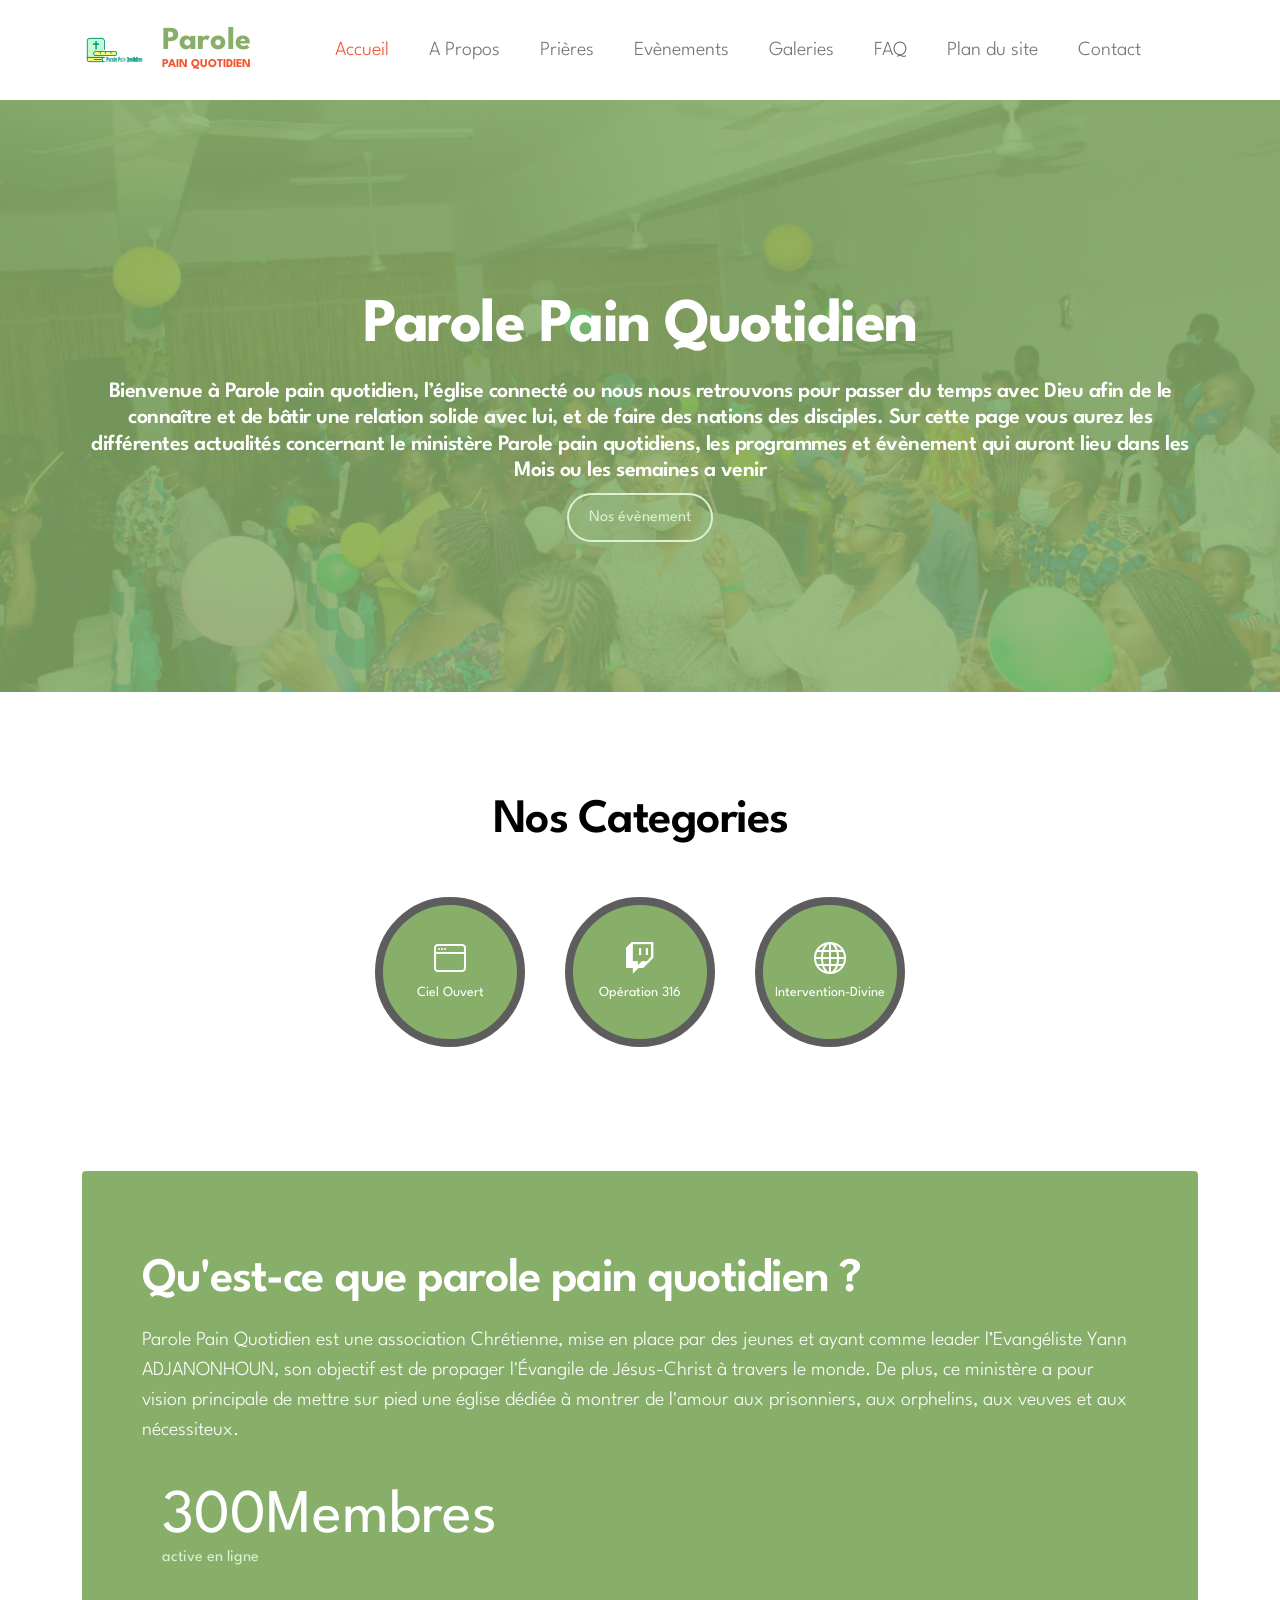
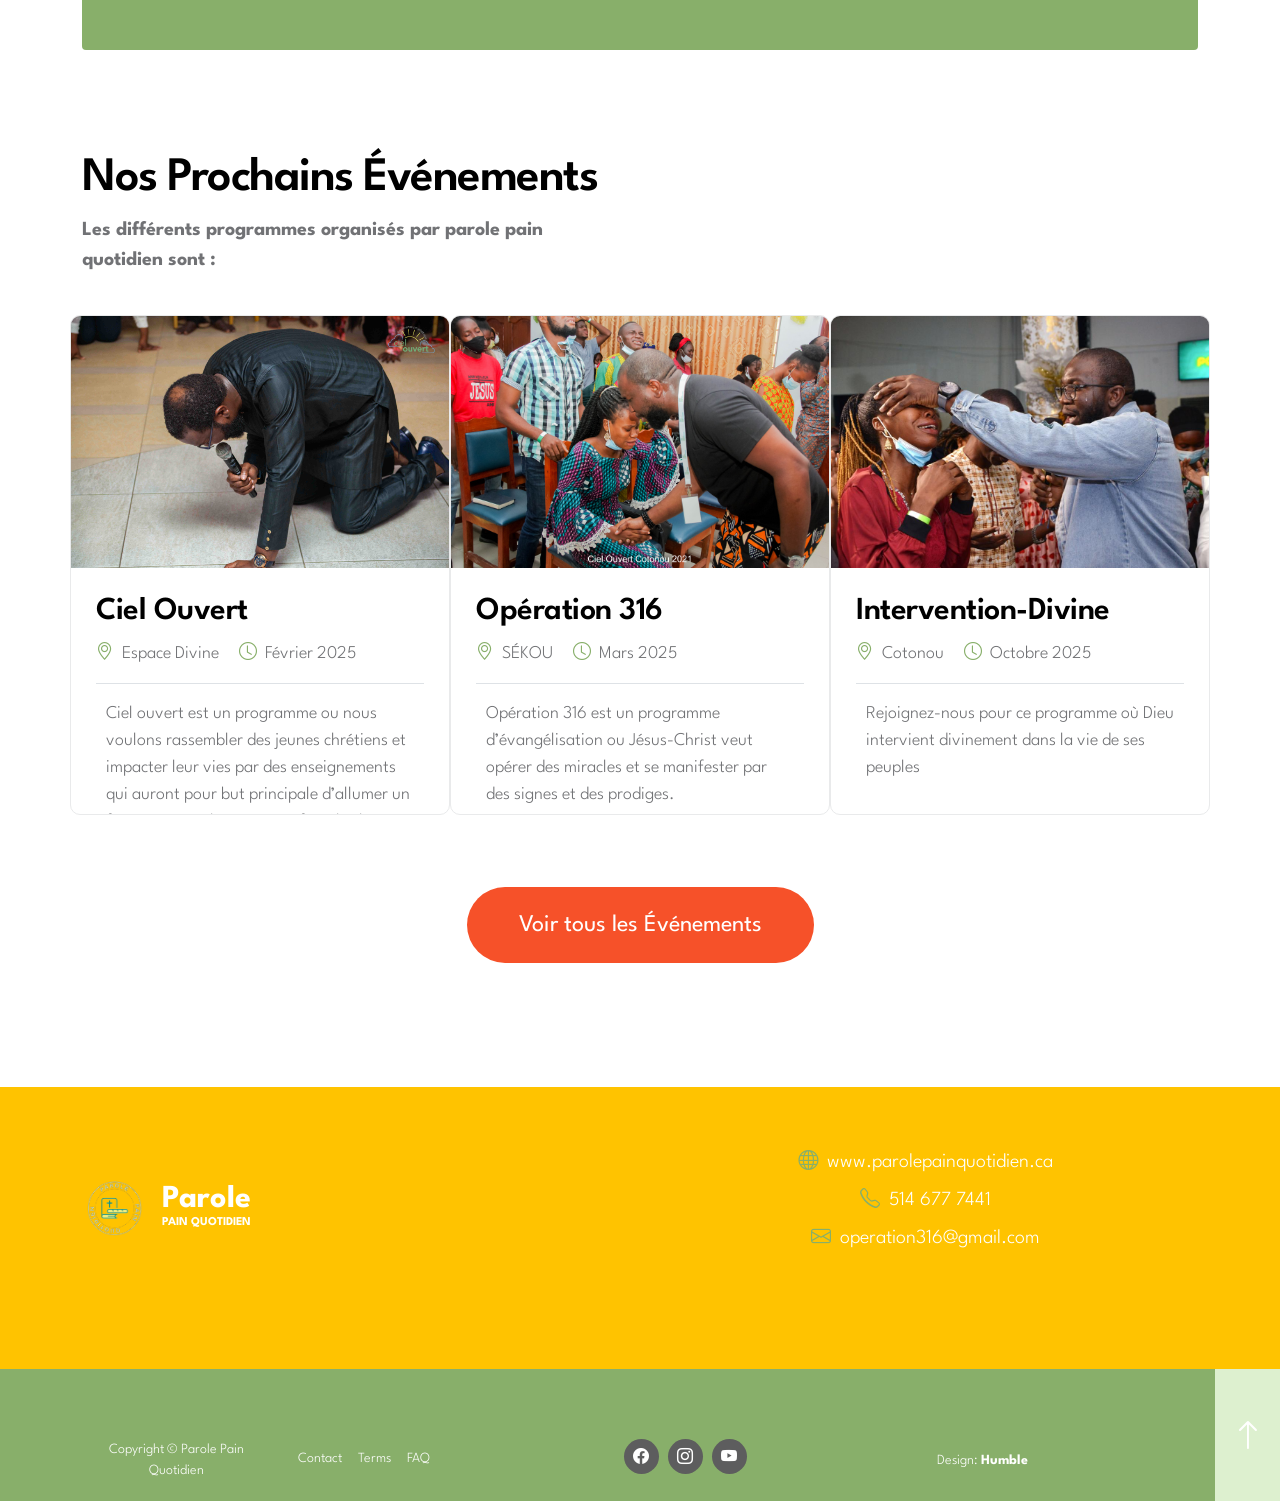
==== index.html @ 1429f16c "feat: contenu du site piloté par data/ et programme de prière mensuel - Ajoute data/ (site.json, eve" ====
<!DOCTYPE html>
<html lang="fr">
  <head>
    <meta charset="utf-8" />
    <meta name="viewport" content="width=device-width, initial-scale=1" />
    <meta http-equiv="X-UA-Compatible" content="ie=edge">
    <link rel="icon" type="image/x-icon" href="./images/PHOTO-2024-10-22-14-45-59.ico">
    <meta name="author" content="" />

    <title>Parole Pain Quotidien</title>

    <!-- CSS FILES -->
    <link rel="preconnect" href="https://fonts.googleapis.com" />

    <link rel="preconnect" href="https://fonts.gstatic.com" crossorigin />

    <link
      href="https://fonts.googleapis.com/css2?family=League+Spartan:wght@100;300;400;600;700&display=swap"
      rel="stylesheet"
    />

    <link href="css/bootstrap.min.css" rel="stylesheet" />

    <link href="css/bootstrap-icons.css" rel="stylesheet" />

    <link href="css/owl.carousel.min.css" rel="stylesheet" />

    <link href="css/owl.theme.default.min.css" rel="stylesheet" />

    <link href="css/Style.css" rel="stylesheet" />

 




  </head>

  <body id="top">
    <nav class="navbar navbar-expand-lg">
      <div class="container">
        <a class="navbar-brand d-flex align-items-center" href="index.html">
          <img src="images/PPQ_LOGO_FINAL_PNG_TRANSPARENT.png" class="img-fluid logo-image" />

          <div class="d-flex flex-column">
            <strong class="logo-text">Parole</strong>
            <small class="logo-slogan">Pain Quotidien</small>
          </div>
        </a>

        <button
          class="navbar-toggler"
          type="button"
          data-bs-toggle="collapse"
          data-bs-target="#navbarNav"
          aria-controls="navbarNav"
          aria-expanded="false"
          aria-label="Toggle navigation"
        >
          <span class="navbar-toggler-icon"></span>
        </button>

        <div class="collapse navbar-collapse" id="navbarNav">
          <ul class="navbar-nav align-items-center ms-lg-5">
            <li class="nav-item">
              <a class="nav-link active" href="index.html">Accueil</a>
            </li>

            <li class="nav-item">
              <a class="nav-link" href="about.html">A Propos</a>
            </li>

            <li class="nav-item">
              <a class="nav-link" href="pray.html">Prières</a>
            </li>

            <li class="nav-item">
              <a class="nav-link" href="events.html">Evènements</a>
            </li>

            <li class="nav-item">
              <a class="nav-link" href="gallery.html">Galeries</a>
            </li>

            <li class="nav-item">
              <a class="nav-link" href="FAQ.html">FAQ</a>
            </li>

            <li class="nav-item">
              <a class="nav-link" href="plandusite.html">Plan du site</a>
            </li>


            <li class="nav-item">
              <a class="nav-link" href="contact.html">Contact</a>
            </li>
          </ul>
        </div>
      </div>
    </nav>

    <main>
      <section
        class="hero-section d-flex justify-content-center align-items-center"
      >
        <div class="section-overlay"></div>

        <div class="container">
          <div class="row">
            <div class="col-12 text-center">
              <div class="hero-section-text mt-5">
                

                <h1 class="hero-title text-white mt-4 mb-4">
                  Parole Pain Quotidien <br /> 
                </h1>

                <h6 class="text-white">Bienvenue à Parole pain quotidien, l’église connecté ou nous nous retrouvons pour passer du temps avec Dieu afin de le connaître et de bâtir une relation solide avec lui, et de faire des nations des disciples. Sur cette page vous aurez les différentes actualités concernant le ministère Parole pain quotidiens, 
                  les programmes et évènement qui auront lieu dans les Mois ou les semaines a venir 
                </h6>

                <a
                  href="#categories-section"
                  class="custom-btn custom-border-btn btn"
                  >Nos évènement</a
                >
              </div>
            </div>
          </div>
        </div>
      </section>

      <section
        class="categories-section section-padding"
        id="categories-section"
      >
        <div class="container">
          <div class="row justify-content-center align-items-center">
            <div class="col-lg-12 col-12 text-center">
              <h2 class="mb-5">Nos <span>Categories</span></h2>
            </div>

            <div class="col-lg-2 col-md-4 col-6">
              <div class="categories-block">
                <a
                  href="Ciel%20Ouvert.html"
                  class="d-flex flex-column justify-content-center align-items-center h-100"
                >
                  <i class="categories-icon bi-window"></i>

                  <small class="categories-block-title">Ciel Ouvert</small>
                </a>
              </div>
            </div>

            <div class="col-lg-2 col-md-4 col-6">
              <div class="categories-block">
                <a
                  href="Op%C3%A9ration316.html"
                  class="d-flex flex-column justify-content-center align-items-center h-100"
                >
                  <i class="categories-icon bi-twitch"></i>

                  <small class="categories-block-title">Opération 316</small>
                </a>
              </div>
            </div>

            <div class="col-lg-2 col-md-4 col-6">
              <div class="categories-block">
                <a
                  href="#"
                  class="d-flex flex-column justify-content-center align-items-center h-100"
                >
                  <i class="categories-icon bi-globe"></i>

                  <small class="categories-block-title"
                    >Intervention-Divine</small
                  >
                </a>
              </div>
            </div>

          </div>
        </div>
      </section>

      <section>
        <div class="container">
          <div class="row">
            <div class="col-lg-12 col-12">
              <div class="custom-text-block rounded">
                <h2 class="text-white mb-3">
                  Qu'est-ce que parole pain quotidien ?
                </h2>

                <p class="text-white">
                  Parole Pain Quotidien est une association Chrétienne, 
                  mise en place par des jeunes et ayant comme leader 
                  l’Evangéliste Yann ADJANONHOUN, son objectif est de propager l'Évangile de Jésus-Christ à travers le monde. 
                  De plus, ce ministère a pour vision principale de mettre sur pied une église dédiée à montrer de l'amour aux prisonniers, 
                  aux orphelins, aux veuves et aux nécessiteux.
                </p>

                <div class="d-flex mt-4">
                  <div class="counter-thumb">
                    <div class="d-flex">
                      <span
                        class="counter-number text-center"
                        data-from="1"
                        data-to="500"
                        data-speed="1000"
                      ></span>
                      <span class="counter-number-text"> Membres </span>
                    </div>

                    <span class="counter-text">active en ligne </span>
                  </div>

                </div>
              </div>
            </div> 
          </div>
        </div>
      </section>

      <section class="job-section recent-jobs-section section-padding">
        <div class="container">
          <div class="row align-items-center">
            <div class="col-lg-6 col-12 mb-4">
              <h2>Nos Prochains Événements</h2>

              <p>
                <strong>Les différents programmes organisés par parole pain quotidien sont :</strong> 
              </p>
            </div>

            <div class="clearfix"></div>

            <div id="events-list" data-limit="3" style="display: contents"></div>

            <template id="event-template">
              <div class="col-lg-4 col-md-6 col-12">
                <div class="job-thumb job-thumb-box" style="height: 500px">
                  <div class="job-image-box-wrap">
                    <a href="#">
                      <img src="" class="job-image img-fluid" alt="" data-field="image" />
                    </a>
                  </div>

                  <div class="job-body">
                    <h4 class="job-title">
                      <a href="#" class="job-title-link" data-field="titre"></a>
                    </h4>

                    <div class="d-flex align-items-center">
                      <p class="job-location">
                        <i class="custom-icon bi-geo-alt me-1"></i>
                        <span data-field="lieu"></span>
                      </p>

                      <p class="job-date">
                        <i class="custom-icon bi-clock me-1"></i>
                        <span data-field="date"></span>
                      </p>
                    </div>

                    <div class="d-flex align-items-center border-top pt-3">
                      <p class="job-price mb-0" data-field="description"></p>
                    </div>
                  </div>
                </div>
              </div>
            </template>

            <div class="col-12 recent-jobs-bottom text-center ms-auto my-4">
              <a href="events.html" class="custom-btn btn ms-lg-auto"
                >Voir tous les Événements</a
              >
            </div>
          </div>
        </div>
      </section>
    </main>

    <footer class="site-footer text-center" style="background:#FFC300 ">
      <div class="container">
        <div class="row">
          <div class="col-lg-6 col-md-6 col-12" style="margin: auto;">
            <div class="d-flex align-items-center">
              <img src="images/logo.png" class="img-fluid logo-image" />

              <div class="d-flex flex-column">
                <strong class="logo-text text-white">Parole</strong>
                <small class="logo-slogan  text-white">Pain Quotidien</small>
              </div>
            </div>
          </div>
          <div class="col-lg-6 col-md-6 col-12">
            <p class="mb-2">
              <i class="custom-icon bi-globe me-1"></i>

              <a href="https://www.parolepainquotidien.ca" class="site-footer-link text-white" data-bind-href="siteWeb" data-bind="siteWebAffiche">www.parolepainquotidien.ca</a>
            </p>

            <p class="mb-2">
              <i class="custom-icon bi-telephone me-1"></i>

              <a href="tel:+15146777441" class="site-footer-link text-white" data-bind-href="telephoneLien" data-bind="telephone">
                514 677 7441
              </a>
            </p>

            <p>
              <i class="custom-icon bi-envelope me-1"></i>

              <a href="mailto:operation316@gmail.com" class="site-footer-link text-white" data-bind-href="courrielLien" data-bind="courriel">
                operation316@gmail.com
              </a>
            </p>
          </div>
        </div>
      </div>

      <div class="site-footer-bottom">
        <div class="container">
          <div class="row">
            <div class="col-lg-4 col-12 d-flex align-items-center">
              <p class="copyright-text">Copyright © Parole Pain Quotidien</p>

              <ul class="footer-menu d-flex">
                <li class="footer-menu-item">
                  <a href="contact.html" class="footer-menu-link">Contact</a>
                </li>

                <li class="footer-menu-item">
                  <a href="#" class="footer-menu-link">Terms</a>
                </li>
              </ul>

              <ul class="footer-menu">
                <li class="footer-menu-item">
                  <a href="FAQ.html" class="footer-menu-link">FAQ</a>
                </li>

                
            </ul>
            </div>

            <div class="col-lg-5 col-12 mt-2 mt-lg-0">
                <ul class="footer-menu">
                <li class="social-icon-item">
                  <a href="https://www.facebook.com/watch/live/?ref=watch_permalink&v=593550839809936&rdid=hSg6vGZpAJ9QSrfx" class="social-icon-link bi-facebook" data-bind-href="facebook"></a>
                </li>

                <li class="social-icon-item">
                  <a href="https://www.instagram.com/_parolepainquotidien?igsh=YXpwY2RibXhpOGhr" class="social-icon-link bi-instagram" data-bind-href="instagram"></a>
                </li>

                <li class="social-icon-item">
                  <a href="https://www.youtube.com/@parolepainquotidien9807" class="social-icon-link bi-youtube" data-bind-href="youtube"></a>
                </li>
              </ul>
            </div>

            <div class="col-lg-3 col-12 mt-2 d-flex align-items-center mt-lg-0">
              <p>
                Design:
                <a
                  class="sponsored-link"
                  rel="sponsored"
                  href="#"
                  target="_blank"
                  >Humble</a
                >
              </p>
            </div>

            <a
              class="back-top-icon bi-arrow-up smoothscroll d-flex justify-content-center align-items-center"
              href="#top"
            ></a>
          </div>
        </div>
      </div>
    </footer>

    <!-- JAVASCRIPT FILES -->
    <script src="js/jquery.min.js"></script>
    <script src="js/bootstrap.min.js"></script>
    <script src="js/owl.carousel.min.js"></script>
    <script src="js/counter.js"></script>
    <script src="js/site-content.js"></script>
    <script src="js/custom.js"></script>
  </body>
</html>
---- css/Style.css ----
/*---------------------------------------
  CUSTOM PROPERTIES ( VARIABLES )             
-----------------------------------------*/
:root {
  --white-color: #ffffff;
  --dark-color: #000000;

  --primary-color: #88af6a;
 
  --secondary-color: #ddf0cf;
  --section-bg-color: #4e4e50;
  --custom-btn-bg-color: #f65129;
  --social-icon-link-bg-color: #5d5d5e;
  --p-color: #717275;
  --border-color: #e9eaeb;

  --body-font-family: "League Spartan", sans-serif;

  --h1-font-size: 62px;
  --h2-font-size: 48px;
  --h3-font-size: 36px;
  --h4-font-size: 32px;
  --h5-font-size: 24px;
  --h6-font-size: 22px;
  --p-font-size: 20px;
  --btn-font-size: 16px;
  --copyright-font-size: 14px;

  --border-radius-large: 100px;
  --border-radius-medium: 30px;
  --border-radius-small: 10px;

  --font-weight-thin: 100;
  --font-weight-light: 300;
  --font-weight-normal: 400;
  --font-weight-semibold: 600;
  --font-weight-bold: 700;
}

body {
  background-color: var(--white-color);
  font-family: var(--body-font-family);
}

/*---------------------------------------
  TYPOGRAPHY               
-----------------------------------------*/
h1,
h2,
h3,
h4,
h5,
h6 {
  color: var(--dark-color);
  font-weight: var(--font-weight-semibold);
  letter-spacing: -0.5px;
}

h1,
h2 {
  letter-spacing: -1.5px;
}

h1 {
  font-size: var(--h1-font-size);
  line-height: normal;
  font-weight: var(--font-weight-bold);
}

h2 {
  font-size: var(--h2-font-size);
}

h3 {
  font-size: var(--h3-font-size);
}

h4 {
  font-size: var(--h4-font-size);
}

h5 {
  font-size: var(--h5-font-size);
}

h6 {
  font-size: var(--h6-font-size);
}

p {
  color: var(--p-color);
  font-size: var(--p-font-size);
  font-weight: var(--font-weight-light);
}

ul li {
  color: var(--p-color);
  font-size: var(--p-font-size);
  font-weight: var(--font-weight-light);
}

a,
button {
  touch-action: manipulation;
  transition: all 0.3s;
}

a {
  color: var(--primary-color);
  text-decoration: none;
}

a:hover {
  color: var(--custom-btn-bg-color);
}

b,
strong {
  font-weight: var(--font-weight-bold);
}

/*---------------------------------------
  SECTION               
-----------------------------------------*/
.section-padding {
  padding-top: 100px;
  padding-bottom: 100px;
}

.section-bg {
  background: var(--section-bg-color);
}

.section-overlay {
  background: rgba(0, 0, 0, 0.85);
  background: var(--custom-btn-bg-color);
  opacity: 0.85;
  position: absolute;
  top: 0;
  left: 0;
  pointer-events: none;
  width: 100%;
  height: 100%;
}

.section-overlay + .container {
  position: relative;
}

.back-top-icon {
  background: var(--secondary-color);
  width: 65px;
  color: var(--white-color);
  font-size: var(--h4-font-size);
  position: absolute;
  top: 0;
  bottom: 0;
  right: 0;
  transition: all 0.5s;
}

.back-top-icon:hover {
  background: var(--custom-btn-bg-color);
  color: var(--white-color);
}

.custom-block {
  background: var(--primary-color);
  border-top: 20px solid var(--secondary-color);
  border-radius: var(--border-radius-medium);
  position: relative;
  overflow: hidden;
  padding: 30px 50px;
}

.custom-icon {
  color: var(--primary-color);
}

.instagram-block {
  position: relative;
  height: 100%;
}

.instagram-block-text {
  position: absolute;
  top: 50%;
  left: 50%;
  transform: translate(-50%, -50%);
}

nav[aria-label="breadcrumb"] {
  background: var(--white-color);
  border-radius: var(--border-radius-large);
  display: inline-block;
  padding: 7px 16px 3px 16px;
}

.breadcrumb {
  margin-bottom: 0;
}

/*---------------------------------------
  PAGINATION               
-----------------------------------------*/
.pagination {
  margin-top: 30px;
  margin-bottom: 0;
}

.page-link {
  border-color: var(--border-color);
  border-radius: var(--border-radius-large);
  color: var(--p-color);
  font-size: var(--copyright-font-size);
  padding: 0;
  width: 45px;
  height: 45px;
  line-height: 45px;
  text-align: center;
  margin-right: 10px;
  margin-left: 10px;
}

.page-item.active .page-link,
.page-link:hover {
  background: var(--secondary-color);
  border-color: transparent;
  color: var(--white-color);
}

.page-item:first-child .page-link,
.page-item:last-child .page-link {
  border: 0;
  border-radius: var(--border-radius-large);
}

.page-item:not(:first-child) .page-link {
  margin-left: 5px;
}

/*---------------------------------------
  CUSTOM FORM               
-----------------------------------------*/
.custom-form .input-group {
  background-color: var(--white-color);
  border-radius: var(--border-radius-medium);
  margin-bottom: 24px;
  position: relative;
  overflow: hidden;
  padding-left: 10px;
}

.input-group-text {
  background: transparent;
  border: 0;
  padding-right: 0;
}

.custom-form label {
  margin-bottom: 5px;
}

.custom-form .form-control {
  background-color: var(--white-color);
  border: 2px solid transparent;
  border-radius: var(--border-radius-medium);
  box-shadow: none;
  color: var(--p-color);
  padding-top: 12px;
  padding-bottom: 12px;
  outline: none;
}

.custom-form button[type="submit"] {
  background: var(--primary-color);
  border: none;
  color: var(--white-color);
  font-size: var(--p-font-size);
  font-weight: var(--font-weight-normal);
  transition: all 0.3s;
  margin-bottom: 24px;
}

.custom-form button[type="submit"]:hover,
.custom-form button[type="submit"]:focus {
  background: var(--secondary-color);
  border-color: transparent;
}

/*---------------------------------------
  CUSTOM TEXT BLOCK               
-----------------------------------------*/
.custom-text-block {
  background: var(--primary-color);
  padding: 80px 60px;
  height: 100%;
}

.counter-thumb {
  margin: 20px;
  margin-bottom: 0;
}

.counter-number,
.counter-text {
  color: var(--secondary-color);
  display: block;
}

.counter-number,
.counter-number-text {
  color: var(--dark-color);
  font-size: var(--h1-font-size);
  line-height: normal;
}

.custom-text-block .counter-number,
.custom-text-block .counter-number-text {
  color: var(--white-color);
}

/*---------------------------------------
  CUSTOM LINK               
-----------------------------------------*/
.custom-link {
  color: var(--p-color);
  position: relative;
  overflow: hidden;
  z-index: 1;
  display: inline-block;
  vertical-align: middle;
  transition: all 0.3s cubic-bezier(0.645, 0.045, 0.355, 1);
  padding-bottom: 2px;
}

.custom-link::after {
  content: "";
  width: 0;
  height: 2px;
  bottom: 0;
  position: absolute;
  left: auto;
  right: 0;
  z-index: -1;
  transition: width 0.6s cubic-bezier(0.25, 0.8, 0.25, 1) 0s;
  background: currentColor;
}

.custom-link:hover::after {
  width: 100%;
  left: 0;
  right: auto;
}

.custom-link:hover {
  color: var(--primary-color);
}

.custom-link:hover::after {
  background: var(--custom-btn-bg-color);
}

/*---------------------------------------
  CUSTOM BUTTON               
-----------------------------------------*/
.custom-btn {
  background: var(--custom-btn-bg-color);
  border: 2px solid transparent;
  border-radius: var(--border-radius-large);
  color: var(--white-color);
  font-size: var(--btn-font-size);
  font-weight: var(--font-weight-normal);
  line-height: normal;
  padding: 15px 20px;
}

.custom-btn:hover,
.navbar-expand-lg .navbar-nav .nav-link.custom-btn:hover {
  background: var(--secondary-color);
  color: var(--white-color);
}

.custom-border-btn-wrap .custom-border-btn {
  border-color: var(--white-color);
  color: var(--white-color);
}

.custom-border-btn-wrap .custom-border-btn:hover,
.cta-section .custom-border-btn:hover {
  background: var(--white-color);
  color: var(--custom-btn-bg-color);
}

.custom-border-btn-wrap .custom-link {
  color: var(--white-color);
}

.custom-border-btn-wrap .custom-link:hover::after {
  background: var(--white-color);
}

.custom-border-btn {
  background: transparent;
  border: 2px solid var(--border-color);
  color: var(--custom-btn-bg-color);
}

.custom-border-btn:hover {
  background: var(--custom-btn-bg-color);
  border-color: transparent;
  color: var(--white-color);
}

.navbar-expand-lg .navbar-nav .nav-link.custom-btn {
  padding: 12px 22px;
  color: var(--white-color);
}

/*---------------------------------------
  NAVIGATION              
-----------------------------------------*/
.navbar {
  background: var(--white-color);
  padding-top: 15px;
  padding-bottom: 15px;
}

.navbar-brand {
  font-size: var(--h4-font-size);
  font-weight: var(--font-weight-bold);
}

.logo-image {
  display: block;
  width: 65px;
  margin-right: 15px;
}

.logo-text {
  color: var(--primary-color);
  font-size: var(--h4-font-size);
  display: block;
  line-height: normal;
}

.logo-slogan {
  color: var(--custom-btn-bg-color);
  font-size: 12px;
  font-weight: var(--font-weight-bold);
  text-transform: uppercase;
}

.navbar-brand,
.navbar-brand:hover {
  color: var(--primary-color);
}

.navbar-expand-lg .navbar-nav .nav-link {
  margin-right: 0;
  margin-left: 0;
  padding: 20px;
}

.navbar-expand-lg .navbar-nav {
  width: 100%;
}

.navbar-nav .nav-link {
  display: inline-block;
  color: var(--p-bg-color);
  font-size: var(--menu-font-size);
  font-weight: var(--font-weight-medium);
  position: relative;
  padding-top: 15px;
  padding-bottom: 15px;
}

.navbar-nav .nav-link.active,
.navbar-nav .nav-link:hover {
  color: var(--custom-btn-bg-color);
}

.dropdown-menu {
  background: var(--white-color);
  box-shadow: 0 1rem 3rem rgba(0, 0, 0, 0.175);
  border: 0;
  padding: 0;
  margin-top: 20px;
}

.dropdown-item {
  display: inline-block;
  color: var(--p-bg-color);
  font-size: var(--menu-font-size);
  font-weight: var(--font-weight-medium);
  border-bottom: 1px solid var(--border-color);
  position: relative;
  padding-top: 10px;
  padding-bottom: 10px;
}

.dropdown-menu li:last-child .dropdown-item {
  border-bottom: 0;
}

.dropdown-item.active,
.dropdown-item:active,
.dropdown-item:focus,
.dropdown-item:hover {
  background: transparent;
  color: var(--custom-btn-bg-color);
}

.dropdown-toggle::after {
  content: "\f282";
  display: inline-block;
  font-family: bootstrap-icons !important;
  font-size: var(--copyright-font-size);
  font-style: normal;
  font-weight: normal !important;
  font-variant: normal;
  text-transform: none;
  line-height: 1;
  vertical-align: -0.125em;
  -webkit-font-smoothing: antialiased;
  -moz-osx-font-smoothing: grayscale;
  position: relative;
  left: 2px;
  border: 0;
}

@media screen and (min-width: 992px) {
  .dropdown:hover .dropdown-menu {
    display: block;
    margin-top: 0;
  }
}

.navbar-toggler {
  border: 0;
  padding: 0;
  cursor: pointer;
  margin: 0;
  width: 30px;
  height: 35px;
  outline: none;
}

.navbar-toggler:focus {
  outline: none;
  box-shadow: none;
}

.navbar-toggler[aria-expanded="true"] .navbar-toggler-icon {
  background: transparent;
}

.navbar-toggler[aria-expanded="true"] .navbar-toggler-icon:before,
.navbar-toggler[aria-expanded="true"] .navbar-toggler-icon:after {
  transition: top 300ms 50ms ease, -webkit-transform 300ms 350ms ease;
  transition: top 300ms 50ms ease, transform 300ms 350ms ease;
  transition: top 300ms 50ms ease, transform 300ms 350ms ease,
    -webkit-transform 300ms 350ms ease;
  top: 0;
}

.navbar-toggler[aria-expanded="true"] .navbar-toggler-icon:before {
  transform: rotate(45deg);
}

.navbar-toggler[aria-expanded="true"] .navbar-toggler-icon:after {
  transform: rotate(-45deg);
}

.navbar-toggler .navbar-toggler-icon {
  background: var(--dark-color);
  transition: background 10ms 300ms ease;
  display: block;
  width: 30px;
  height: 2px;
  position: relative;
}

.navbar-toggler .navbar-toggler-icon:before,
.navbar-toggler .navbar-toggler-icon:after {
  transition: top 300ms 350ms ease, -webkit-transform 300ms 50ms ease;
  transition: top 300ms 350ms ease, transform 300ms 50ms ease;
  transition: top 300ms 350ms ease, transform 300ms 50ms ease,
    -webkit-transform 300ms 50ms ease;
  position: absolute;
  right: 0;
  left: 0;
  background: var(--dark-color);
  width: 30px;
  height: 2px;
  content: "";
}

.navbar-toggler .navbar-toggler-icon::before {
  top: -8px;
}

.navbar-toggler .navbar-toggler-icon::after {
  top: 8px;
}

/*---------------------------------------
  SITE HEADER              
-----------------------------------------*/
.site-header {
  background-image: url("../images/Photo\ cielouvert.JPG");
  background-repeat: no-repeat;
  background-position: bottom;
  background-size: cover;
  position: relative;
  padding-top: 150px;
  padding-bottom: 150px;
}

.site-header .section-overlay {
  background: var(--primary-color);
}

/*---------------------------------------
  HERO              
-----------------------------------------*/
.hero-section {
  background-image: url("../images/PhotoAccueil.jpg");
  background-repeat: no-repeat;
  background-size: cover;
  background-position: center;
  position: relative;
  padding-top: 150px;
  padding-bottom: 150px;
}

.hero-section .section-overlay {
  background: var(--primary-color);
}

.hero-section .custom-border-btn {
  border-color: var(--secondary-color);
  color: var(--secondary-color);
}

.hero-section .custom-border-btn:hover {
  background: var(--secondary-color);
  color: var(--white-color);
}

.hero-form {
  background: var(--social-icon-link-bg-color);
  border-radius: var(--border-radius-small);
  padding: 45px;
}

.hero-form .form-control {
  padding-bottom: 10px;
}

.hero-form button[type="submit"] {
  padding-top: 10px;
  padding-bottom: 8px;
}

.hero-form .input-group-text i {
  position: relative;
  top: 2px;
}

.hero-section .badge {
  background: transparent;
  color: var(--white-color);
}

.hero-section .badge:hover {
  background: var(--white-color);
  color: var(--primary-color);
}

.badge {
  background: var(--section-bg-color);
  border: 1px solid var(--white-color);
  border-radius: var(--border-radius-medium);
  color: var(--primary-color);
  font-weight: var(--font-weight-normal);
  line-height: normal;
  margin-right: 5px;
  margin-left: 5px;
  padding: 8px 12px;
  padding-bottom: 6px;
}

.badge-level {
  background: var(--primary-color);
  color: var(--white-color);
}

.badge:hover {
  background: var(--custom-btn-bg-color);
  color: var(--white-color);
}

/*---------------------------------------
  ABOUT              
-----------------------------------------*/
.about-page .about-section {
  padding-top: 100px;
  padding-bottom: 0;
}

.about-section .custom-text-block {
  background: var(--secondary-color);
}

.about-image-wrap,
.video-thumb {
  position: relative;
  overflow: hidden;
  height: 100%;
}

.about-info {
  background: var(--primary-color);
  border-radius: var(--border-radius-medium);
  border-top: 30px solid var(--secondary-color);
  position: absolute;
  bottom: 0;
  right: 0;
  margin: 20px;
  padding: 20px;
}

.about-info-text h4 {
  font-weight: var(--font-weight-normal);
}

.about-info2 {
  background: var(--primary-color);
  border-radius: var(--border-radius-medium);
  border-left: 30px solid var(--secondary-color);
  bottom: 0;
  right: 0;
  margin: 20px;
  padding: 20px;
}

.about-info3 {
  background: var(--secondary-color);
  border-radius: var(--border-radius-medium);
  border-left: 30px solid var(--primary-color);
  bottom: 0;
  right: 0;
  margin: 20px;
  padding: 20px;
  color: var(--primary-color);
}

.about-image-border-radius {
  border-radius: var(--border-radius-medium);
}

.about-image {
  display: block;
  object-fit: cover;
  height: 100%;
}

.custom-border-radius-start {
  border-radius: var(--border-radius-medium) 0 0 var(--border-radius-medium);
}

.custom-border-radius-end {
  border-radius: 0 var(--border-radius-medium) var(--border-radius-medium) 0;
}

.video-info {
  position: absolute;
  top: 50%;
  left: 50%;
  transform: translate(-50%, -50%);
}

.youtube-icon {
  background: var(--custom-btn-bg-color);
  font-size: var(--h2-font-size);
  color: var(--white-color);
  border-radius: var(--border-radius-large);
  width: 90px;
  height: 90px;
  line-height: 110px;
  text-align: center;
  display: block;
  animation: pulse-animation 2s infinite;
  transition: all 0.5s;
}

.youtube-icon:hover {
  color: var(--white-color);
}

@keyframes pulse-animation {
  0% {
    box-shadow: 0 0 0 0px rgba(0, 0, 0, 0.2);
  }
  100% {
    box-shadow: 0 0 0 20px rgba(0, 0, 0, 0);
  }
}

/*---------------------------------------
  SERVICES              
-----------------------------------------*/
.services-block {
  border-top: 25px solid transparent;
  border-radius: var(--border-radius-medium);
  text-align: center;
  position: relative;
  overflow: hidden;
  transition: all 0.5s;
  padding: 40px;
}

.services-block:hover,
.services-section .services-block-wrap:nth-of-type(odd) .services-block {
  background: var(--section-bg-color);
  border-top-color: var(--secondary-color);
}

.services-block-icon {
  background: var(--white-color);
  box-shadow: 0 1rem 3rem rgba(0, 0, 0, 0.175);
  border-radius: var(--border-radius-large);
  display: block;
  color: var(--secondary-color);
  font-size: var(--h2-font-size);
  line-height: normal;
  width: 120px;
  height: 120px;
  line-height: 135px;
  margin: auto;
  margin-bottom: 24px;
  text-align: center;
  position: relative;
  transition: all 0.5s;
}

.services-block-body p {
  margin-bottom: 0;
}

/*---------------------------------------
  CATEGORIES              
-----------------------------------------*/
.categories-block {
  background: var(--primary-color);
  border-radius: var(--border-radius-large);
  border: 8px solid var(--social-icon-link-bg-color);
  width: 150px;
  height: 150px;
  margin: auto;
  margin-bottom: 24px;
  text-align: center;
  position: relative;
  transition: all 0.5s;
}

.categories-block:hover {
  border-color: var(--white-color);
  box-shadow: 0 1rem 3rem rgba(209, 189, 60);
}

.categories-icon {
  color: var(--white-color);
  font-size: var(--h4-font-size);
  line-height: normal;
  margin-bottom: 5px;
}

.categories-block-title {
  color: var(--white-color);
  font-size: var(--copyright-font-size);
}

.categories-block-number {
  background: var(--secondary-color);
  border-radius: var(--border-radius-large);
  position: absolute;
  top: 0;
  right: 0;
  width: 40px;
  height: 40px;
  text-align: center;
}

.categories-block-number-text {
  color: var(--white-color);
  display: block;
  height: 45%;
  position: relative;
  left: 2px;
}

/*---------------------------------------
  REVIEWS              
-----------------------------------------*/
.reviews-section {
  background: var(--section-bg-color);
}

.reviews-carousel .owl-item img,
.avatar-image {
  border: 5px solid var(--section-bg-color);
  border-radius: var(--border-radius-large);
  width: 65px;
  height: 65px;
  object-fit: cover;
}

.reviews-carousel .owl-dots .owl-dot span {
  background: var(--white-color);
  border: 5px solid transparent;
  padding: 5px;
  transition: all 0.5s;
}

.reviews-carousel .owl-dots .owl-dot.active span,
.reviews-carousel .owl-dots .owl-dot:hover span {
  background: var(--white-color);
  border-color: var(--custom-btn-bg-color);
}

.reviews-thumb {
  background: var(--white-color);
  border-radius: var(--border-radius-medium);
  position: relative;
  overflow: hidden;
  margin-bottom: 24px;
}

.reviews-body {
  position: relative;
  padding: 30px 40px 30px 70px;
}

.reviews-info {
  position: relative;
  padding: 40px 40px 20px 40px;
}

.reviews-title {
  color: var(--p-color);
}

.reviews-info strong,
.reviews-info small {
  display: block;
}

.reviews-info strong {
  color: var(--dark-color);
  line-height: normal;
}

.bi-star-fill {
  color: var(--custom-btn-bg-color);
}

.reviews-bottom small {
  font-size: var(--btn-font-size);
  font-weight: var(--font-weight-normal);
}

.quote-icon {
  position: absolute;
  top: 0;
  left: 30px;
  opacity: 0.05;
}

/*---------------------------------------
  JOB              
-----------------------------------------*/
.recent-jobs-bottom .custom-btn {
  font-size: var(--h5-font-size);
  padding: 25px 50px;
}

.job-listings-page .hero-form .badge:hover {
  background: var(--primary-color);
}

.job-thumb {
  border-radius: var(--border-radius-small);
  margin-bottom: 25px;
  padding: 25px;
  transition: all 0.5s ease;
}

.job-thumb:hover,
.job-thumb:nth-of-type(even) {
  background: var(--white-color);
  box-shadow: 0 1rem 3rem rgba(0, 0, 0, 0.175);
}

.job-title-link {
  color: var(--dark-color);
}

.job-thumb p {
  font-size: 18px;
}

.job-thumb .badge {
  border: 0;
}

.job-thumb-box {
  border: 1px solid var(--border-color);
  position: relative;
  overflow: hidden;
  max-width: 400px;
  margin-bottom: 48px;
  padding: 0;
}

.job-thumb-box .job-body {
  padding: 25px;
}

.job-thumb-box .job-body .job-image-wrap {
  width: 50px;
  min-width: 50px;
  height: 50px;
}

.job-thumb-box .job-body .job-image {
  padding: 10px;
}

.job-thumb-box .job-location,
.job-thumb-box .job-date {
  min-width: inherit;
}

.job-thumb-box .job-date {
  margin-right: 0;
}

.job-image-box-wrap {
  position: relative;
}

.job-image-box-wrap .job-image {
  padding: 0;
}

.job-image-box-wrap .badge-level {
  border-color: transparent;
}

.job-image-box-wrap .badge-level:hover,
.job-image-box-wrap .badge:hover {
  background: var(--custom-btn-bg-color);
  border-color: transparent;
}

.job-image-box-wrap-info {
  position: absolute;
  bottom: 0;
  right: 0;
  left: 0;
  margin: 20px 25px;
}

.job-image-wrap {
  border-radius: var(--border-radius-large);
  width: 80px;
  min-width: 80px;
  height: 80px;
}

.job-image {
  display: block;
  margin: auto;
  padding: 20px;
}

.job-body {
  flex: auto;
}

.job-location {
  min-width: 175px;
}

.job-location,
.job-date {
  margin-right: 20px;
}

.job-date {
  min-width: 155px;
}

.job-price {
  min-width: 120px;
  margin-right: 10px;
  margin-left: 10px;
}

.job-thumb-detail,
.job-thumb-detail:hover {
  background: transparent;
  box-shadow: none;
  margin: 0;
  padding: 0;
}

.job-thumb-detail-box {
  padding: 40px;
}

.job-detail-share {
  margin-left: auto;
}

.dropdown-sorting .dropdown-menu {
  border-radius: var(--border-radius-small);
  border-top: 0;
  padding-top: 8px;
  padding-bottom: 8px;
}

.dropdown-sorting .dropdown-item {
  font-size: var(--copyright-font-size);
  border-bottom: 0;
  padding-top: 0;
  padding-bottom: 0;
}

#dropdownSortingButton {
  background: transparent;
  color: var(--dark-color);
  border: 0;
  padding: 0;
}

.sorting-icon {
  color: var(--p-color);
}

.sorting-icon.active {
  color: var(--primary-color);
}

.job-section-btn-wrap {
  margin-left: auto;
}

/*---------------------------------------
  CTA               
-----------------------------------------*/
.cta-section {
  background-image: url("../images/millennial-group-young-businesspeople.jpg");
  background-repeat: no-repeat;
  background-position: top;
  background-size: cover;
  position: relative;
  padding-top: 150px;
  padding-bottom: 75px;
}

/*---------------------------------------
  CONTACT               
-----------------------------------------*/
.contact-info-wrap {
  padding-top: 20px;
  padding-bottom: 20px;
}

.contact-info {
  padding: 20px 30px;
}

.contact-info:nth-of-type(even) {
  background-color: var(--section-bg-color);
  border-radius: var(--border-radius-large);
}

.contact-info .custom-icon {
  font-size: var(--h2-font-size);
  margin-right: 20px;
}

.contact-info-small-title {
  color: var(--secondary-color);
  display: block;
  font-size: var(--copyright-font-size);
  font-weight: var(--font-weight-semibold);
  line-height: normal;
}

.contact-form {
  margin-top: 20px;
}

.contact-form .form-control {
  border-color: var(--section-bg-color);
  margin-bottom: 24px;
  padding-top: 15px;
  padding-bottom: 15px;
  padding-left: 20px;
}

.contact-form .form-control:hover {
  background-color: var(--white-color);
  border-color: var(--primary-color);
}

.contact-form button[type="submit"] {
  margin-bottom: 0;
}

.google-map {
  display: block;
  border-radius: var(--border-radius-medium);
  filter: grayscale(100%);
}


/*---------------------------------------
  SITE FOOTER              
-----------------------------------------*/
.site-footer {
  padding-top: 60px;
}

.site-footer-link {
  color: var(--p-color);
}

.site-footer-bottom {
  background: var(--primary-color);
  margin-top: 100px;
  padding-top: 70px;
  padding-bottom: 20px;
  position: relative;
}

.site-footer-bottom .footer-menu-link {
  color: var(--white-color);
  font-size: var(--copyright-font-size);
  margin-right: 8px;
  margin-left: 8px;
}

.site-footer-title {
  margin-bottom: 20px;
}

.site-footer-bottom p,
.copyright-text {
  color: var(--white-color);
  font-size: var(--copyright-font-size);
  margin-bottom: 0;
}

.copyright-text {
  margin-right: 20px;
}

.sponsored-link {
  color: var(--white-color);
  font-weight: var(--font-weight-bold);
}

.footer-menu {
  justify-content: end;
  margin: 0;
  padding: 0;
}

.footer-menu-item {
  list-style: none;
  display: block;
}

.footer-menu-link {
  color: var(--p-color);
  display: inline-block;
  vertical-align: middle;
  margin-right: 10px;
  margin-bottom: 5px;
}

/*---------------------------------------
  SOCIAL ICON               
-----------------------------------------*/
.social-icon {
  margin: 0;
  padding: 0;
}

.social-icon-item {
  list-style: none;
  display: inline-block;
  vertical-align: top;
}

.social-icon-link {
  background: var(--social-icon-link-bg-color);
  border-radius: var(--border-radius-large);
  color: var(--white-color);
  font-size: var(--btn-font-size);
  display: block;
  margin-right: 5px;
  text-align: center;
  width: 35px;
  height: 35px;
  line-height: 40px;
  transition: all 0.5s;
}

.social-icon-link:hover {
  background: var(--secondary-color);
  color: var(--white-color);
  transform: scale(1.15);
}

/*---------------------------------------
  RESPONSIVE STYLES               
-----------------------------------------*/
@media screen and (min-width: 1025px) {
  .job-featured-section .job-thumb {
    max-width: 1120px;
    margin-right: auto;
    margin-left: auto;
  }
}

@media screen and (min-width: 991px) {
  .google-map {
    height: 100%;
  }
}

@media screen and (max-width: 991px) {
  h1 {
    font-size: 48px;
  }

  h2 {
    font-size: 36px;
  }

  h3 {
    font-size: 32px;
  }

  h4 {
    font-size: 28px;
  }

  h5 {
    font-size: 20px;
  }

  h6 {
    font-size: 18px;
  }

  .section-padding,
  .cta-section {
    padding-top: 50px;
    padding-bottom: 50px;
  }

  .about-page .about-section {
    padding-top: 50px;
  }

  .custom-btn {
    padding: 12px 20px;
  }

  .navbar-collapse {
    padding-bottom: 20px;
  }

  .navbar-expand-lg .navbar-nav .nav-link {
    padding: 10px;
  }

  .navbar-expand-lg .navbar-nav .nav-link.custom-btn {
    margin-top: 10px;
  }

  .page-link {
    font-size: 12px;
    width: 40px;
    height: 40px;
    line-height: 40px;
    margin-right: 5px;
    margin-left: 5px;
  }

  .custom-text-block {
    padding: 50px 30px;
  }

  .hero-section {
    padding-top: 100px;
    padding-bottom: 100px;
  }

  .badge {
    margin-top: 5px;
  }

  .counter-number,
  .counter-number-text {
    font-size: var(--h2-font-size);
  }

  .custom-border-radius-start {
    border-radius: var(--border-radius-medium) var(--border-radius-medium) 0 0;
  }

  .custom-border-radius-end {
    border-radius: 0 0 var(--border-radius-medium) var(--border-radius-medium);
  }

  .job-body p {
    font-size: var(--btn-font-size);
  }

  .job-location {
    min-width: 140px;
  }

  .job-price {
    min-width: inherit;
    margin-top: 5px;
    margin-left: 0;
  }

  .hero-form button[type="submit"] {
    margin-bottom: 0;
  }

  .site-footer {
    padding-top: 50px;
  }

  .site-footer-bottom {
    margin-top: 50px;
  }
}

@media screen and (max-width: 480px) {
  h1 {
    font-size: 40px;
  }

  h2 {
    font-size: 28px;
  }

  h3 {
    font-size: 26px;
  }

  h4 {
    font-size: 22px;
  }

  h5 {
    font-size: 20px;
  }

  .badge {
    margin: 10px 10px 5px 0;
  }

  .page-link {
    width: 35px;
    height: 35px;
    line-height: 35px;
  }

  .counter-thumb {
    margin: 10px;
  }

  .counter-number,
  .counter-number-text {
    font-size: var(--h3-font-size);
  }

  .job-date {
    margin-top: 5px;
  }

  .job-detail-share {
    margin: 20px auto 0 auto;
  }
}

/*---------------------------------------
  Style link              
-----------------------------------------*/
.link-container {
  display: flex;
  gap: 20px;
}
.link-container a {
  padding: 10px;
  text-decoration: none;
  color: #333;
  background-color: #fff;
  border: 1px solid #ccc;
  border-radius: 5px;
  transition: background-color 0.3s, color 0.3s;
}
.link-container a:hover {
  background-color: #007BFF;
  color: #fff;

}

.link-container ul {
  display: flex;
  flex-wrap: wrap;
  gap: 20px;
  list-style: none;
  margin: 0;
  padding: 0;
}

.link-container li {
  list-style: none;
}
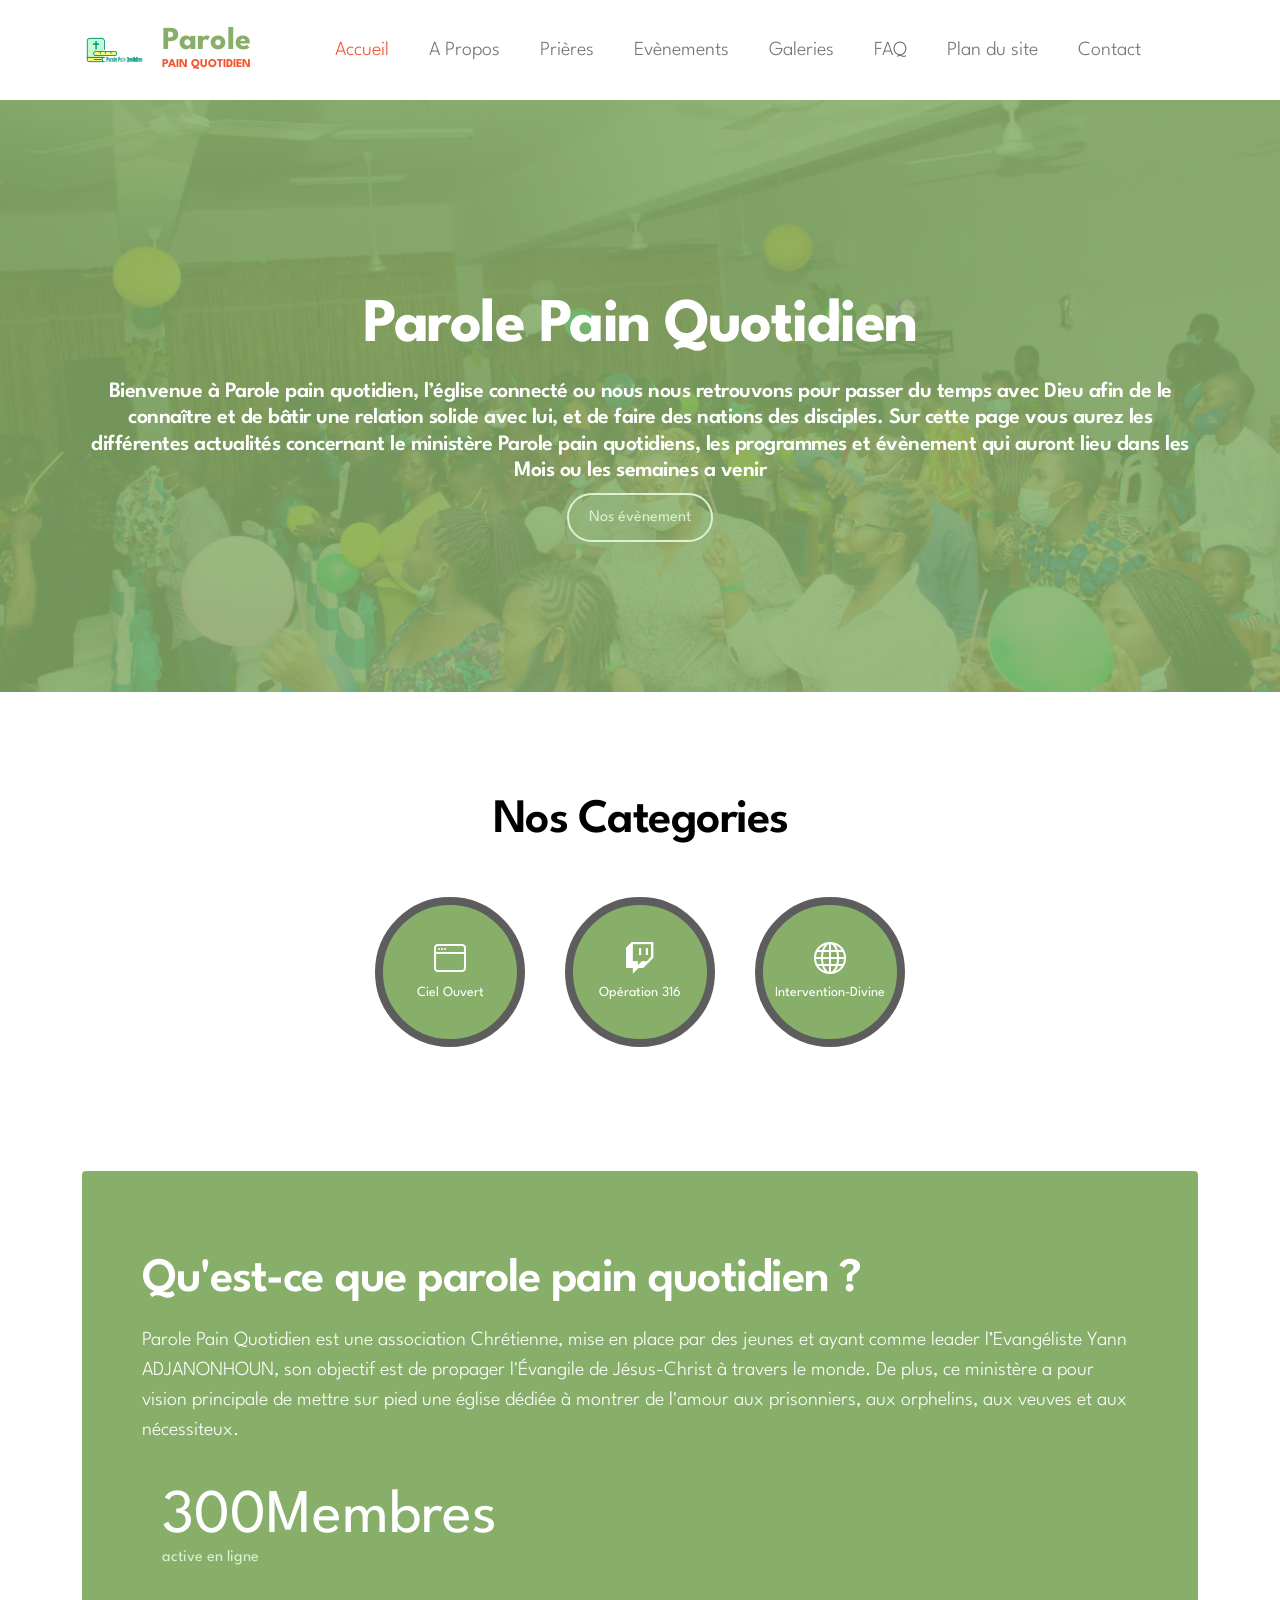
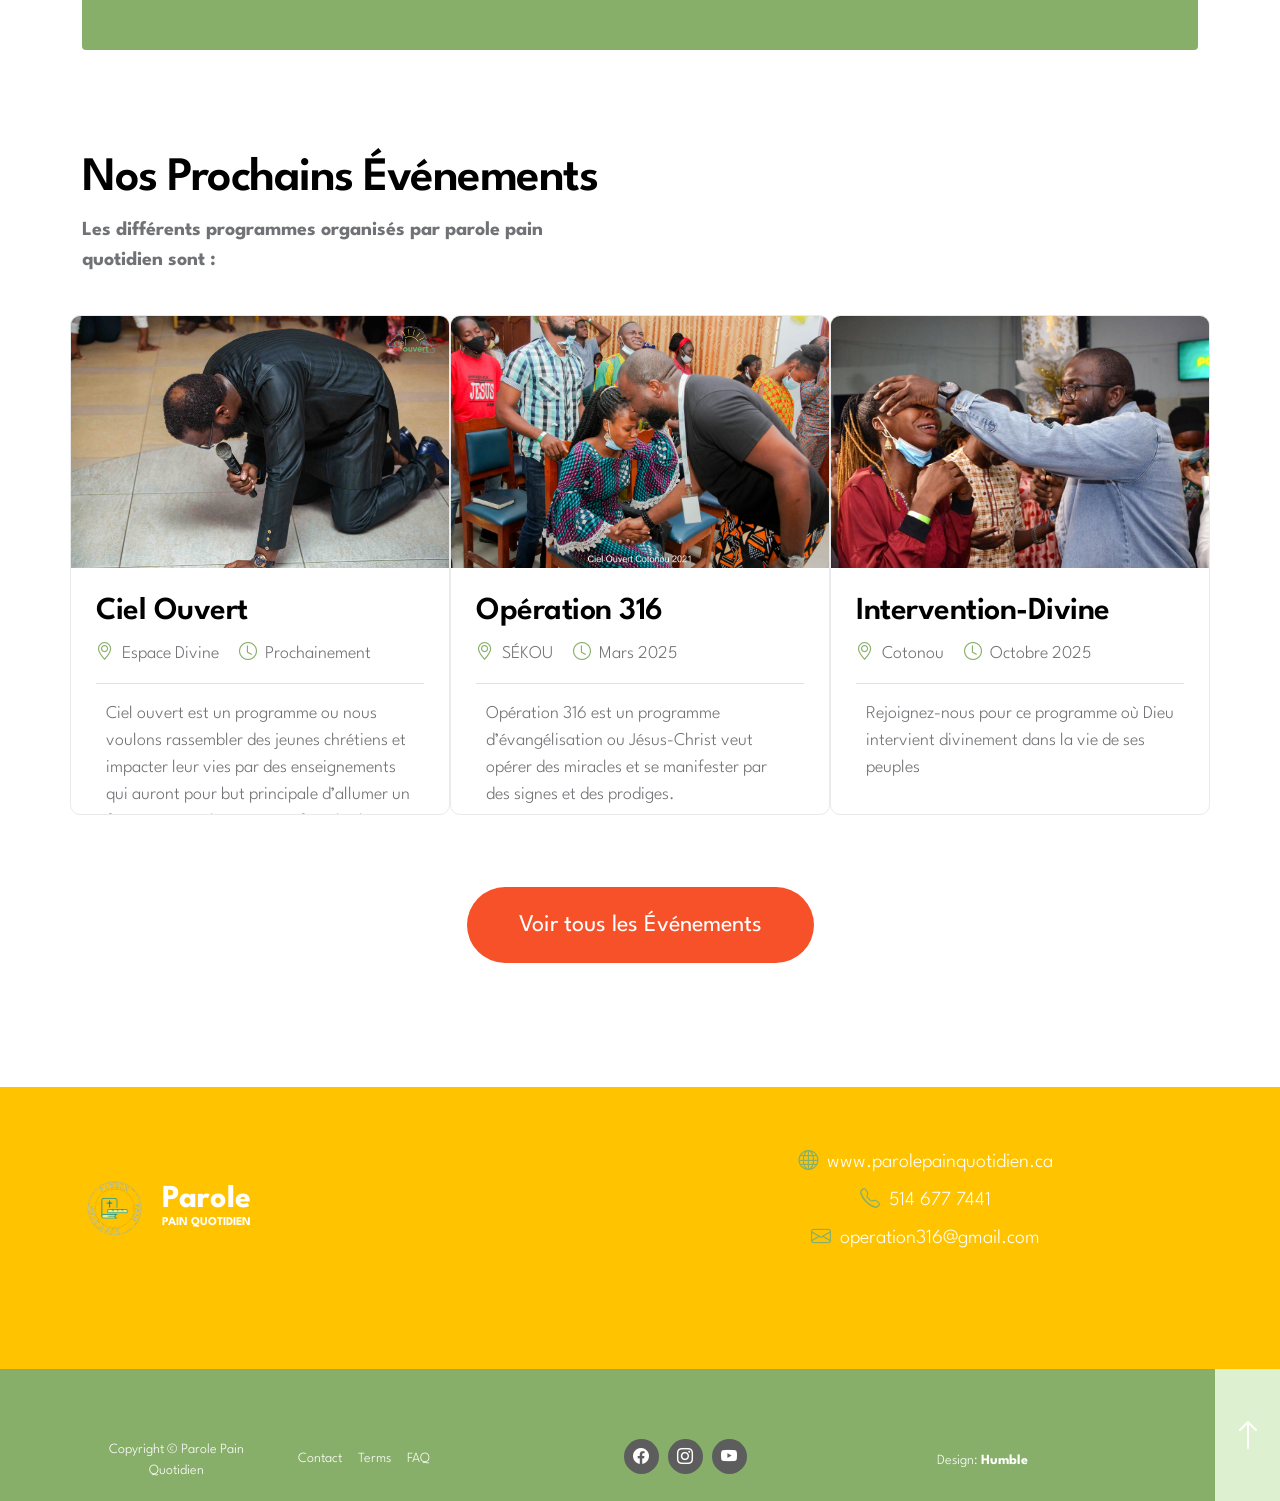
==== commit 1d095a44: "feat: affiche du programme Ciel Ouvert sur l'accueil les jours de la conférence L'affiche est masqué" ====
--- a/index.html
+++ b/index.html
@@ -28,6 +28,7 @@
     <link href="css/owl.theme.default.min.css" rel="stylesheet" />
 
     <link href="css/Style.css" rel="stylesheet" />
+    <link href="css/ciel-programme.css" rel="stylesheet" />
 
  
 
@@ -130,6 +131,20 @@
         </div>
       </section>
 
+      <section id="ciel-programme" class="ciel-programme" hidden>
+        <div class="container">
+          <a href="Ciel%20Ouvert.html" class="ciel-programme-link">
+            <img
+              src="images/ciel-ouvert-programme-2026.jpg"
+              width="540"
+              height="720"
+              loading="lazy"
+              alt="Programme de Ciel Ouvert : vendredi 13 de 18h à 22h30, samedi 14 de 13h à 18h30, dimanche 15 de 14h à 19h"
+            />
+          </a>
+        </div>
+      </section>
+
       <section
         class="categories-section section-padding"
         id="categories-section"
--- a/css/ciel-programme.css
+++ b/css/ciel-programme.css
@@ -0,0 +1,21 @@
+/* Affiche du programme Ciel Ouvert sur la page d'accueil.
+   La section reste masquée (attribut hidden) sauf les jours de la conférence. */
+.ciel-programme {
+    padding: 40px 0;
+    text-align: center;
+    background-color: #fff8db;
+}
+
+.ciel-programme-link {
+    display: inline-block;
+}
+
+.ciel-programme img {
+    display: block;
+    width: 100%;
+    max-width: 380px;
+    height: auto;
+    margin: 0 auto;
+    border-radius: 8px;
+    box-shadow: 0 4px 12px rgba(0, 0, 0, 0.2);
+}
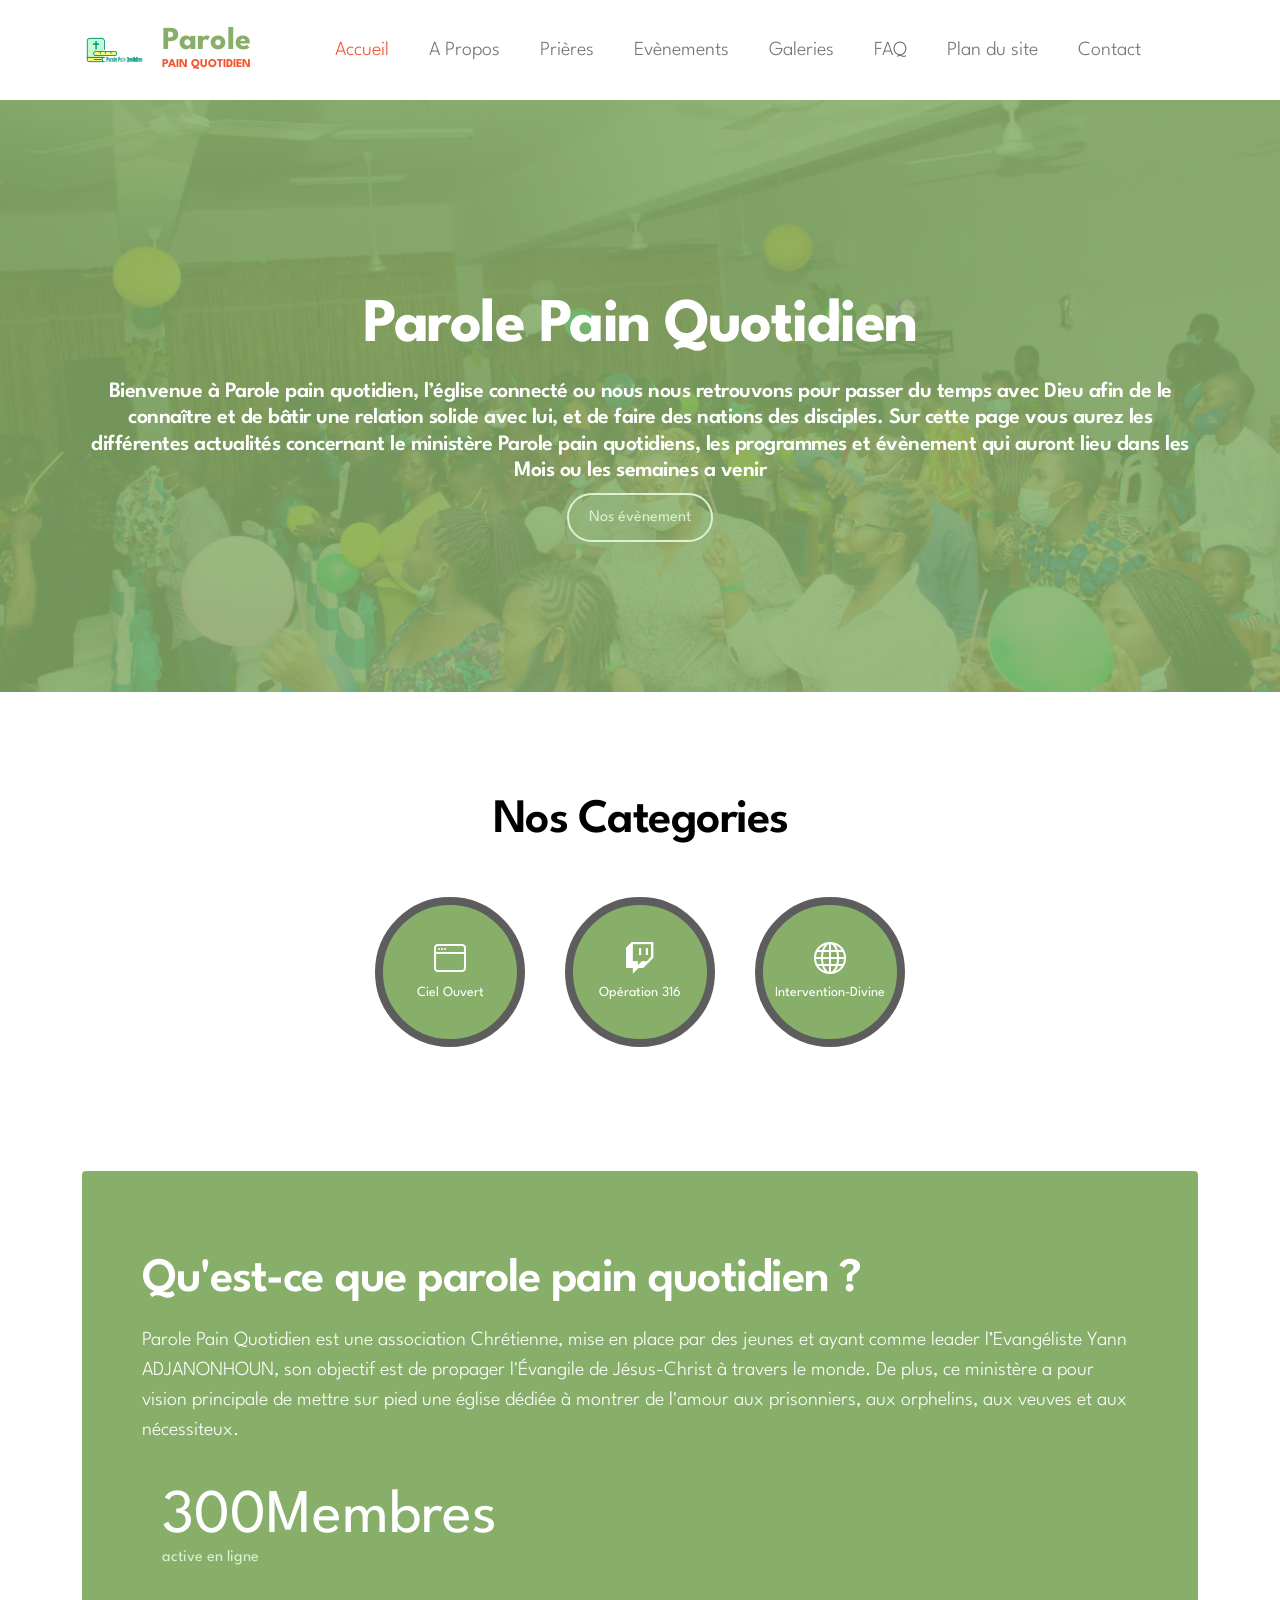
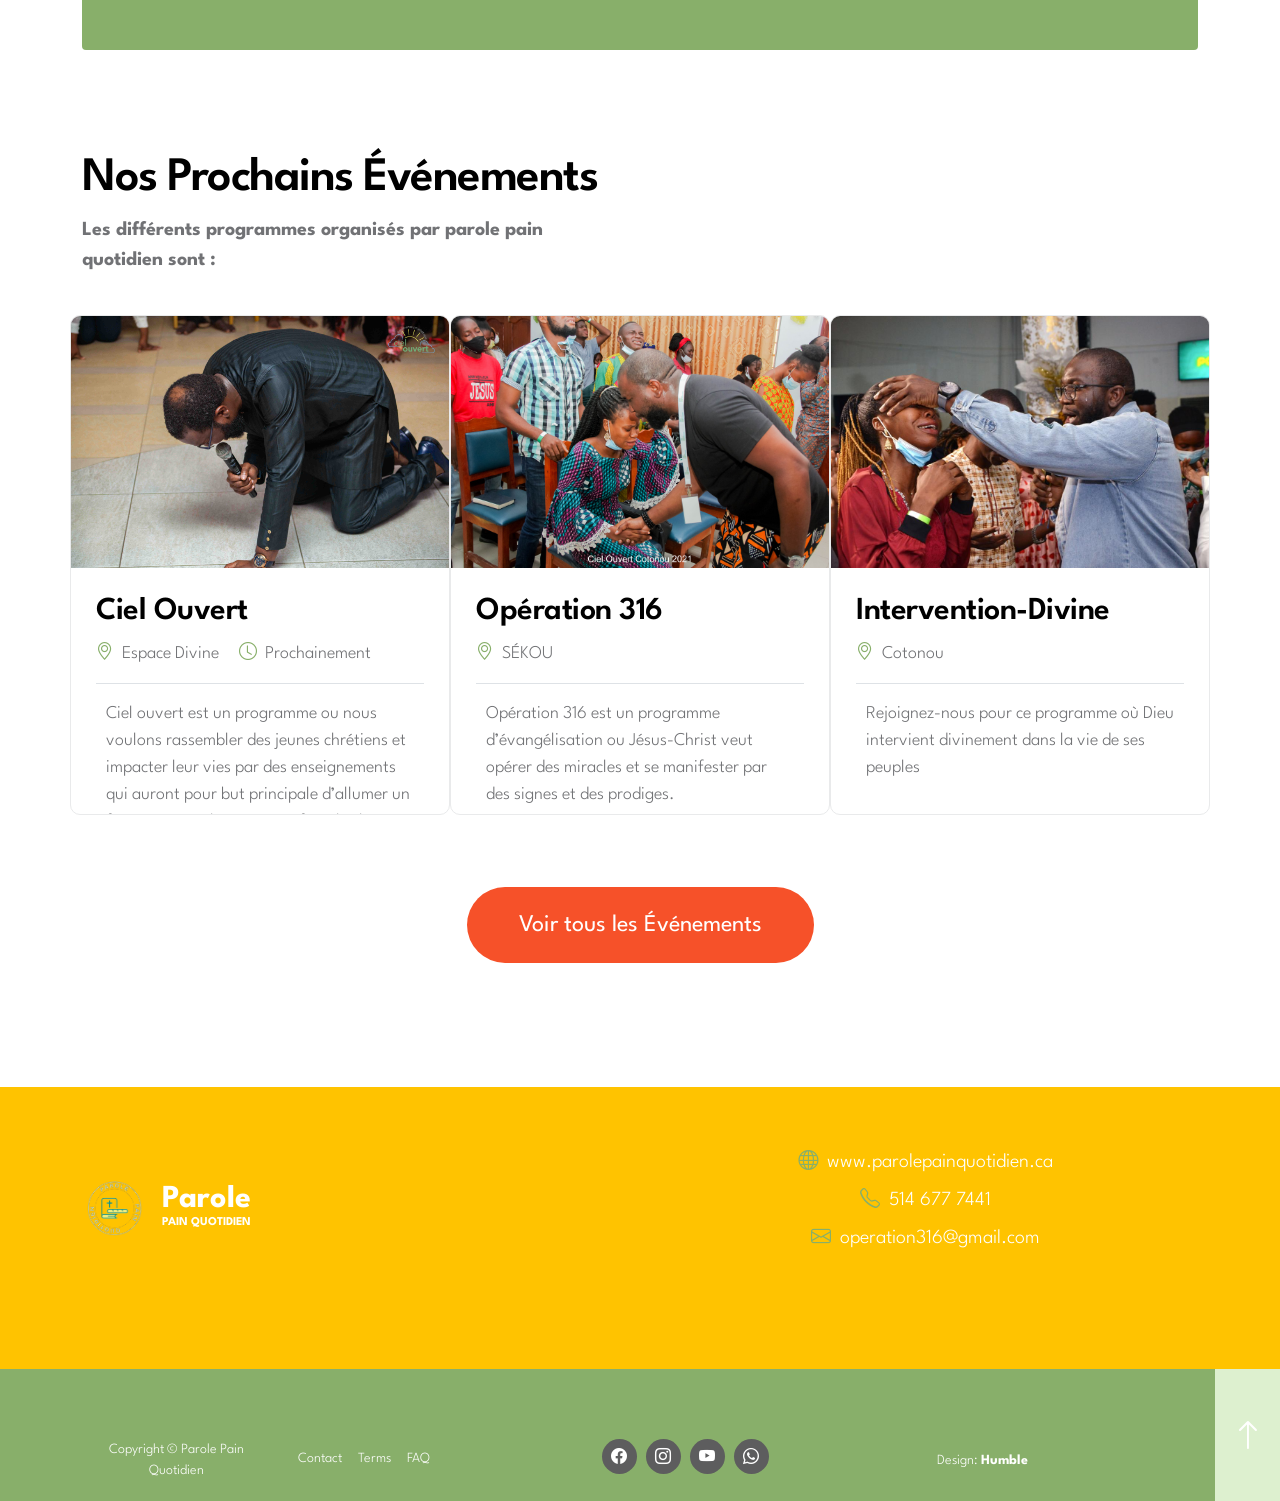
==== commit a427fe93: "feat: lien WhatsApp du site et retrait du mois des événements Icône WhatsApp dans le pied de page de" ====
--- a/index.html
+++ b/index.html
@@ -375,6 +375,9 @@
                 <li class="social-icon-item">
                   <a href="https://www.youtube.com/@parolepainquotidien9807" class="social-icon-link bi-youtube" data-bind-href="youtube"></a>
                 </li>
+                <li class="social-icon-item">
+                  <a href="https://www.whatsapp.com/channel/0029Vb6VMA5IHphOEoFPk72E" class="social-icon-link bi-whatsapp" aria-label="WhatsApp" data-bind-href="whatsapp"></a>
+                </li>
               </ul>
             </div>
 
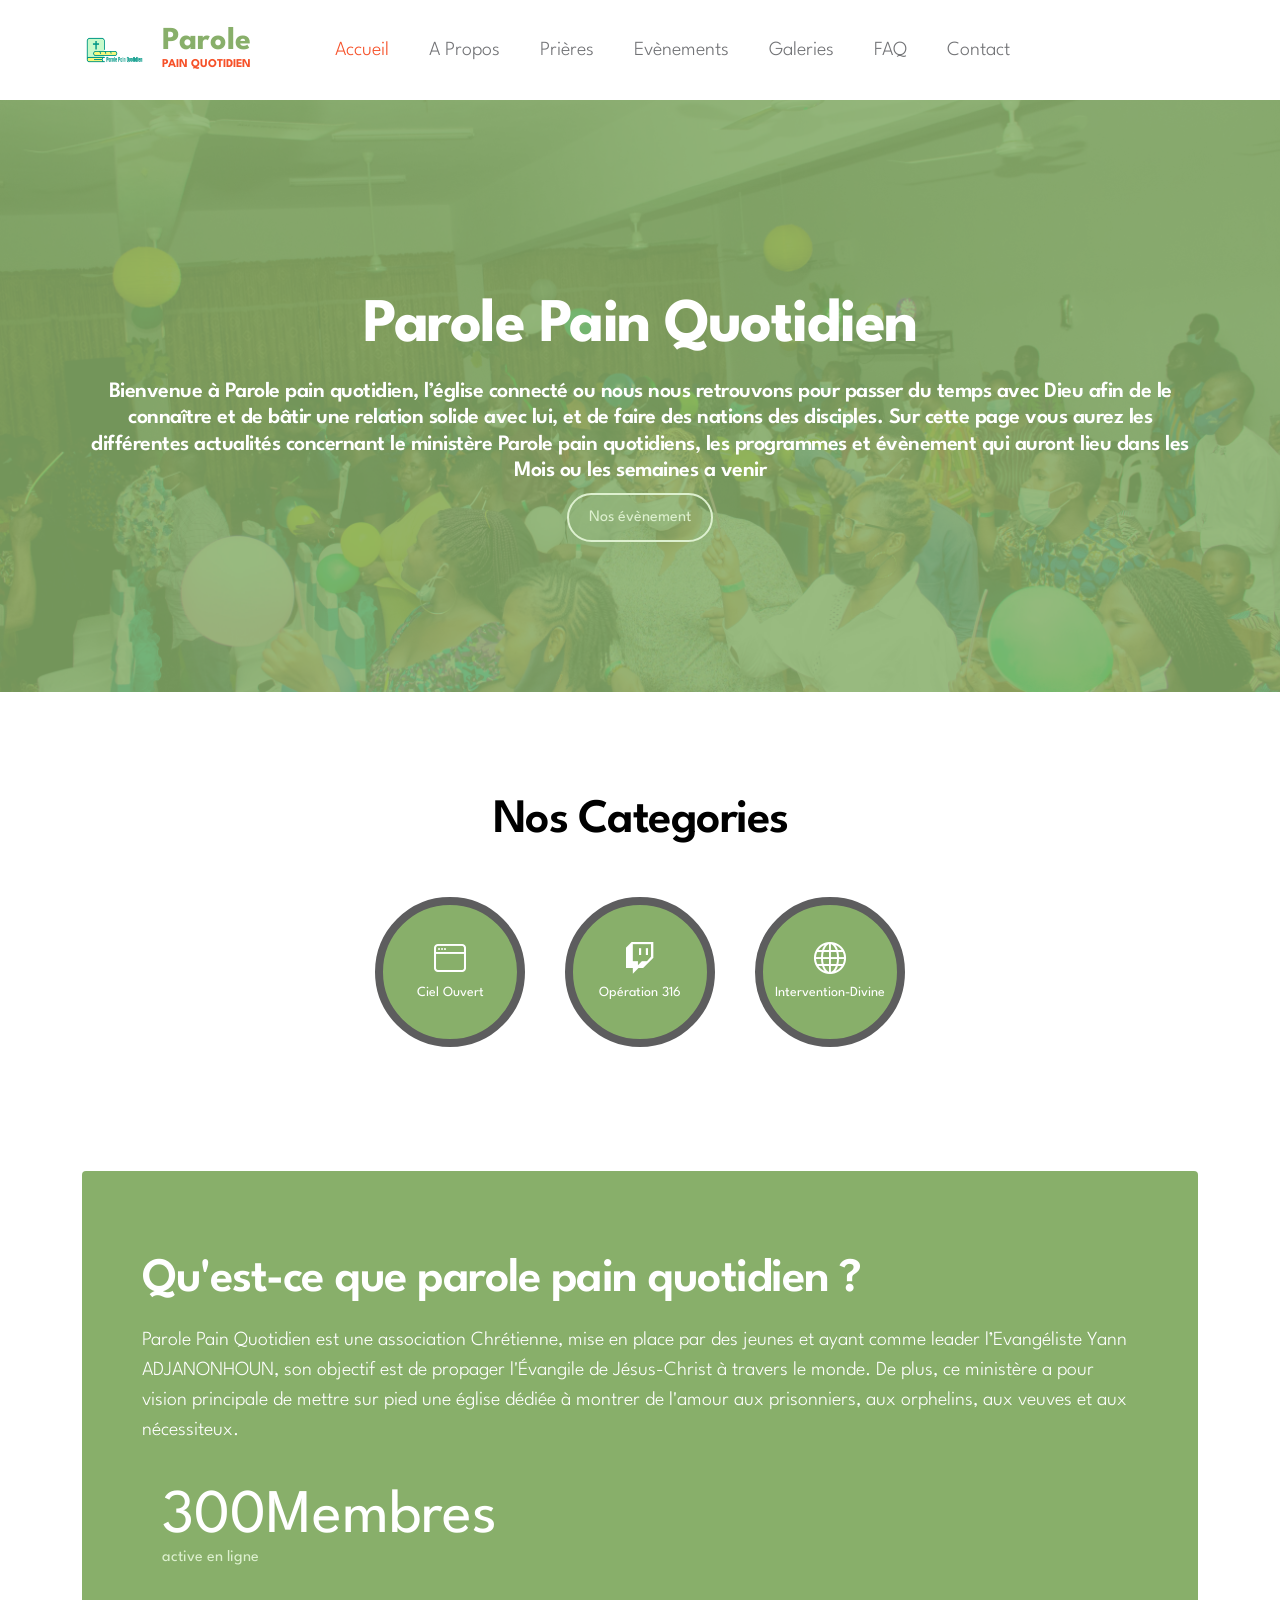
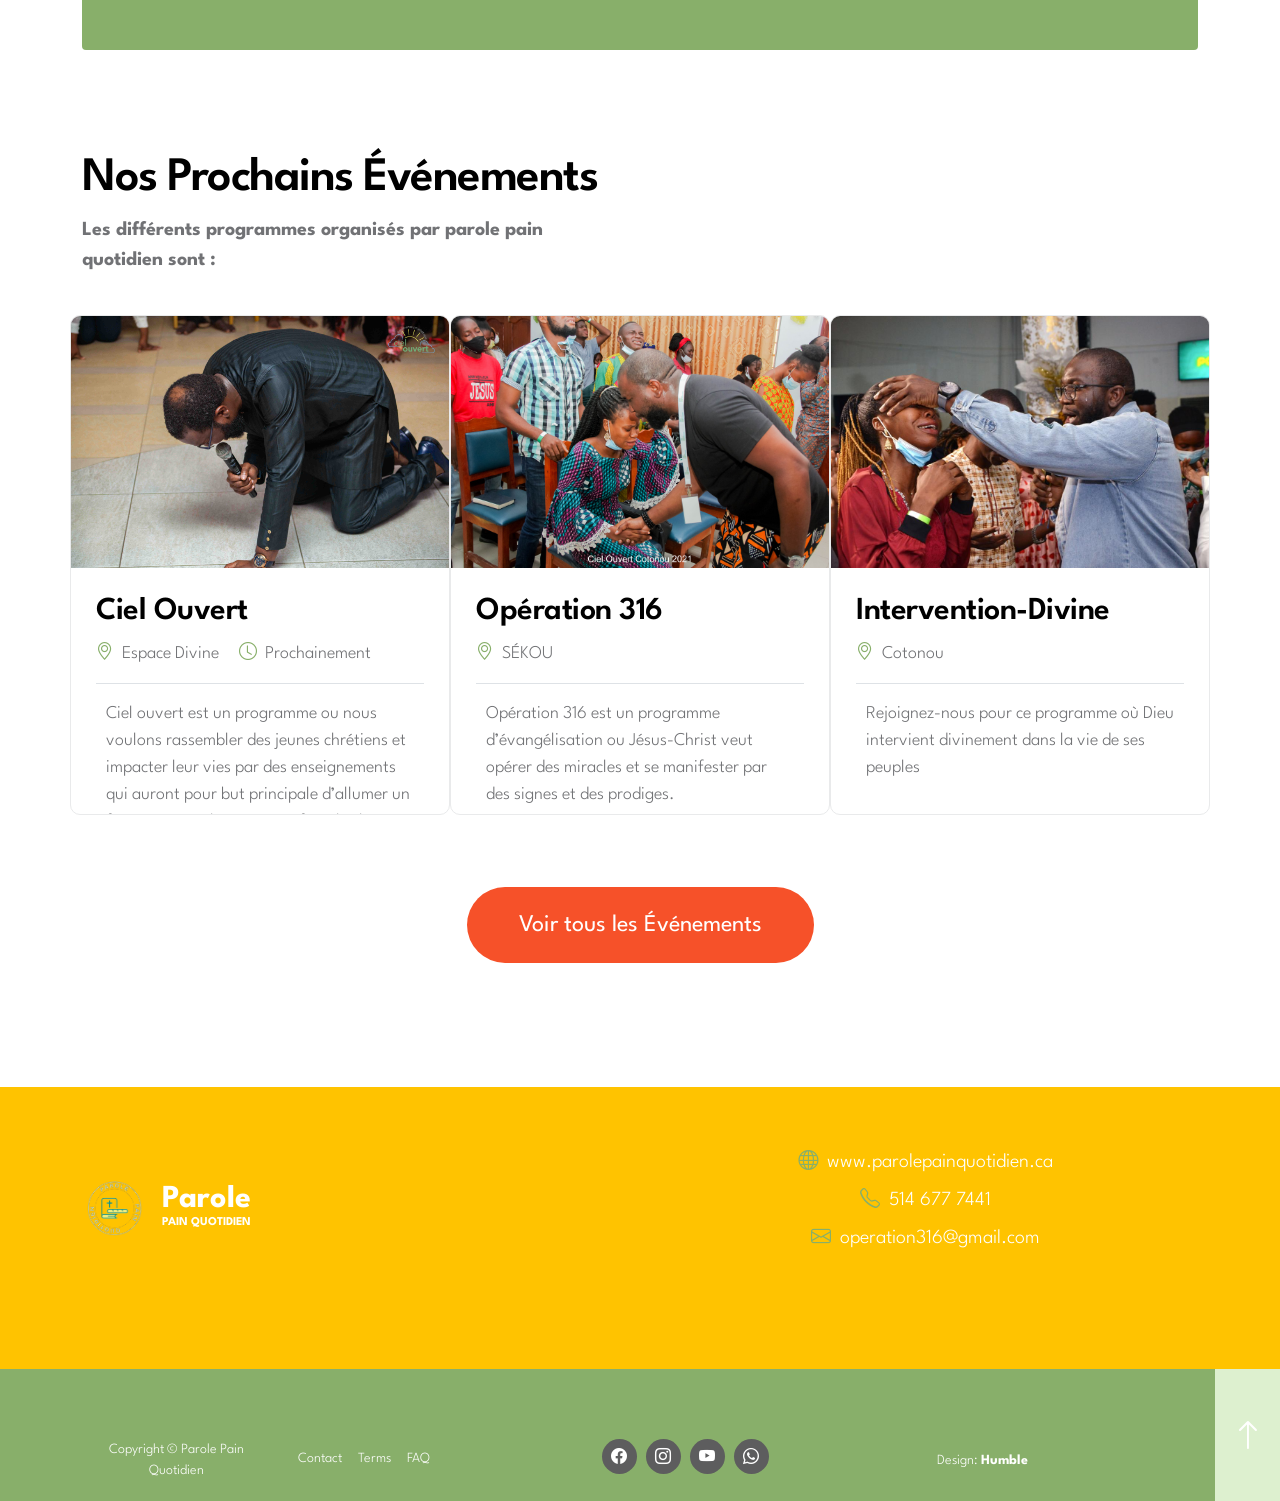
==== commit 484ccee7: "chore: suppression de la page Plan du site Retrait de plandusite.html et de son entrée dans le menu " ====
--- a/index.html
+++ b/index.html
@@ -87,9 +87,6 @@
               <a class="nav-link" href="FAQ.html">FAQ</a>
             </li>
 
-            <li class="nav-item">
-              <a class="nav-link" href="plandusite.html">Plan du site</a>
-            </li>
 
 
             <li class="nav-item">
